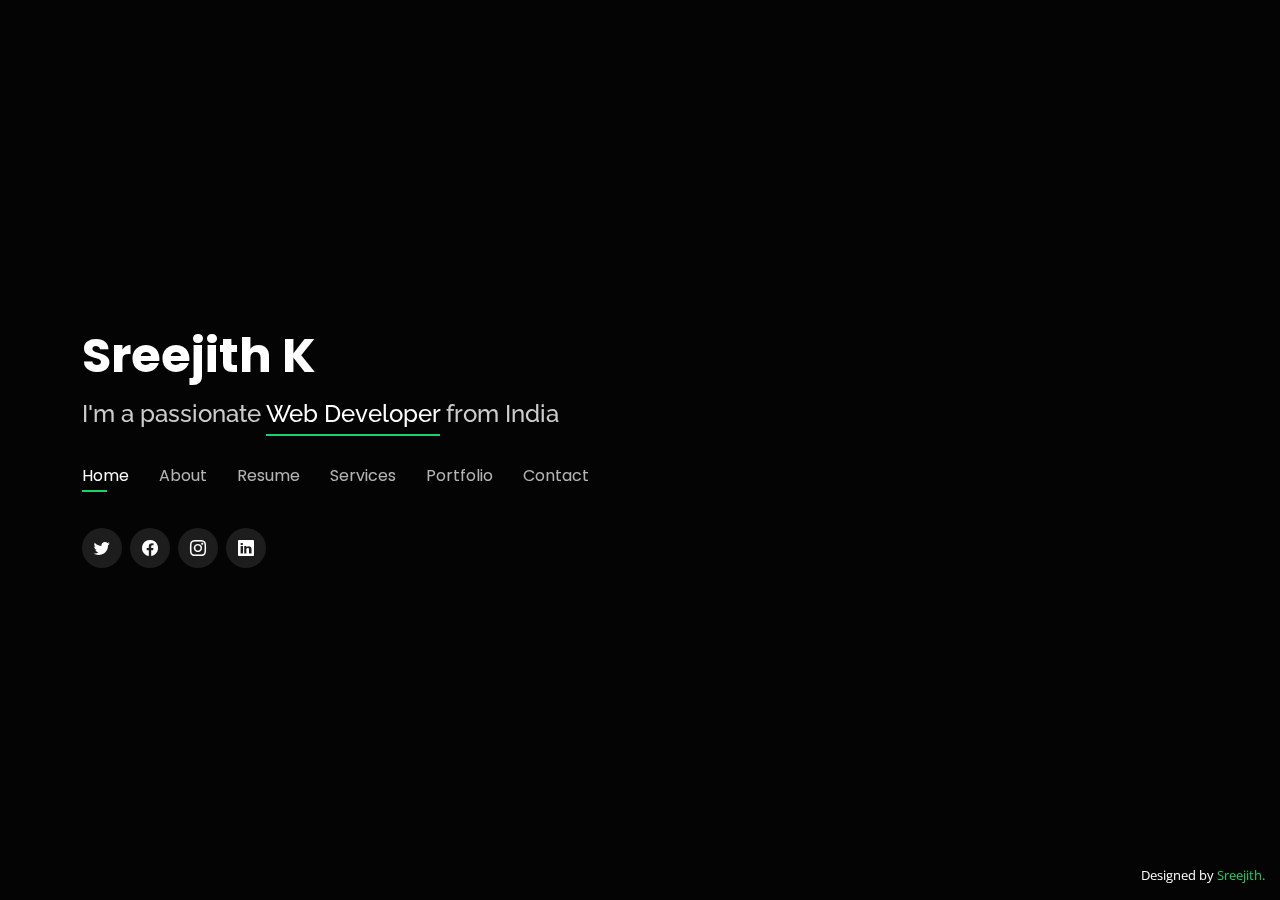
==== index.html @ 9870deb3 "finish" ====
<!DOCTYPE html>
<html lang="en">

<head>
  <meta charset="utf-8">
  <meta content="width=device-width, initial-scale=1.0" name="viewport">

  <title>Personal | Sreejith</title>
  <meta content="" name="description">
  <meta content="" name="keywords">

  <!-- Favicons -->
  <link href="assets/img/favicon.ico" rel="icon">
  <link href="assets/img/apple-touch-icon.png" rel="apple-touch-icon">

  <!-- Google Fonts -->
  <link href="https://fonts.googleapis.com/css?family=Open+Sans:300,300i,400,400i,600,600i,700,700i|Raleway:300,300i,400,400i,500,500i,600,600i,700,700i|Poppins:300,300i,400,400i,500,500i,600,600i,700,700i" rel="stylesheet">

  <!-- Vendor CSS Files -->
  <link href="assets/vendor/bootstrap/css/bootstrap.min.css" rel="stylesheet">
  <link href="assets/vendor/bootstrap-icons/bootstrap-icons.css" rel="stylesheet">
  <link href="assets/vendor/boxicons/css/boxicons.min.css" rel="stylesheet">
  <link href="assets/vendor/glightbox/css/glightbox.min.css" rel="stylesheet">
  <link href="assets/vendor/remixicon/remixicon.css" rel="stylesheet">
  <link href="assets/vendor/swiper/swiper-bundle.min.css" rel="stylesheet">

  <!-- Template Main CSS File -->
  <link href="assets/css/style.css" rel="stylesheet">

  <!-- =======================================================
  * Template Name: Personal - v4.7.0
  * Template URL: https://bootstrapmade.com/personal-free-resume-bootstrap-template/
  * Author: BootstrapMade.com
  * License: https://bootstrapmade.com/license/
  ======================================================== -->
</head>

<body>

  <!-- ======= Header ======= -->
  <header id="header">
    <div class="container">

      <h1><a href="index.html">Sreejith K</a></h1>
      <!-- Uncomment below if you prefer to use an image logo -->
      <!-- <a href="index.html" class="mr-auto"><img src="assets/img/logo.png" alt="" class="img-fluid"></a> -->
      <h2>I'm a passionate <span>Web Developer</span> from India</h2>

      <nav id="navbar" class="navbar">
        <ul>
          <li><a class="nav-link active" href="#header">Home</a></li>
          <li><a class="nav-link" href="#about">About</a></li>
          <li><a class="nav-link" href="#resume">Resume</a></li>
          <li><a class="nav-link" href="#services">Services</a></li>
          <li><a class="nav-link" href="#portfolio">Portfolio</a></li>
          <li><a class="nav-link" href="#contact">Contact</a></li>
        </ul>
        <i class="bi bi-list mobile-nav-toggle"></i>
      </nav><!-- .navbar -->

      <div class="social-links">
        <a href="#" class="twitter"><i class="bi bi-twitter"></i></a>
        <a href="#" class="facebook"><i class="bi bi-facebook"></i></a>
        <a href="https://instagram.com/aswinazi" class="instagram"><i class="bi bi-instagram"></i></a>
        <a href="#" class="linkedin"><i class="bi bi-linkedin"></i></a>
      </div>

    </div>
  </header><!-- End Header -->

  <!-- ======= About Section ======= -->
  <section id="about" class="about">

    <!-- ======= About Me ======= -->
    <div class="about-me container">

      <div class="section-title">
        <h2>About</h2>
        <p>Learn more about me</p>
      </div>

      <div class="row">
        <div class="col-lg-4" data-aos="fade-right">
          <img src="assets/img/me.jpg" class="img-fluid" alt="">
        </div>
        <div class="col-lg-8 pt-4 pt-lg-0 content" data-aos="fade-left">
          <h3>UI/UX &amp; Web developer</h3>
          <p class="fst-italic">
            Basically doing web developer as profession &amp; passion. 
          </p>
          <div class="row">
            <div class="col-lg-6">
              <ul>
                <li><i class="bi bi-chevron-right"></i> <strong>Birthday:</strong> <span>14 Jul 1999</span></li>
                <li><i class="bi bi-chevron-right"></i> <strong>Website:</strong> <span>www.sreejithk21.github.io/website/</span></li>
                <li><i class="bi bi-chevron-right"></i> <strong>Phone:</strong> <span>+91 8113924388</span></li>
                <li><i class="bi bi-chevron-right"></i> <strong>City:</strong> <span>Kerala, India</span></li>
              </ul>
            </div>
            <div class="col-lg-6">
              <ul>
                <li><i class="bi bi-chevron-right"></i> <strong>Age:</strong> <span>22</span></li>
                <li><i class="bi bi-chevron-right"></i> <strong>Degree:</strong> <span>BTECH</span></li>
                <li><i class="bi bi-chevron-right"></i> <strong>PhEmailone:</strong> <span>sreejithk.es@gmail.com</span></li>
                <li><i class="bi bi-chevron-right"></i> <strong>Freelance:</strong> <span>Available</span></li>
              </ul>
            </div>
          </div>
          <p>
            You can contact me,if you have any doubts.
          </p>
        </div>
      </div>

    </div><!-- End About Me -->

    <!-- ======= Counts ======= -->
    <div class="counts container">

      <div class="row">

        <div class="col-lg-3 col-md-6">
          <div class="count-box">
            <i class="bi bi-emoji-smile"></i>
            <span data-purecounter-start="0" data-purecounter-end="12" data-purecounter-duration="1" class="purecounter"></span>
            <p>Happy Clients</p>
          </div>
        </div>

        <div class="col-lg-3 col-md-6 mt-5 mt-md-0">
          <div class="count-box">
            <i class="bi bi-journal-richtext"></i>
            <span data-purecounter-start="0" data-purecounter-end="12" data-purecounter-duration="1" class="purecounter"></span>
            <p>Projects</p>
          </div>
        </div>

        <div class="col-lg-3 col-md-6 mt-5 mt-lg-0">
          <div class="count-box">
            <i class="bi bi-headset"></i>
            <span data-purecounter-start="0" data-purecounter-end="101" data-purecounter-duration="1" class="purecounter"></span>
            <p>Hours Of Support</p>
          </div>
        </div>

        <div class="col-lg-3 col-md-6 mt-5 mt-lg-0">
          <div class="count-box">
            <i class="bi bi-award"></i>
            <span data-purecounter-start="0" data-purecounter-end="5" data-purecounter-duration="1" class="purecounter"></span>
            <p>Awards</p>
          </div>
        </div>

      </div>

    </div><!-- End Counts -->

    <!-- ======= Skills  ======= -->
    <div class="skills container">

      <div class="section-title">
        <h2>Skills</h2>
      </div>

      <div class="row skills-content">

        <div class="col-lg-6">

          <div class="progress">
            <span class="skill">HTML <i class="val">100%</i></span>
            <div class="progress-bar-wrap">
              <div class="progress-bar" role="progressbar" aria-valuenow="100" aria-valuemin="0" aria-valuemax="100"></div>
            </div>
          </div>

          <div class="progress">
            <span class="skill">CSS <i class="val">90%</i></span>
            <div class="progress-bar-wrap">
              <div class="progress-bar" role="progressbar" aria-valuenow="90" aria-valuemin="0" aria-valuemax="100"></div>
            </div>
          </div>

          <div class="progress">
            <span class="skill">JavaScript <i class="val">75%</i></span>
            <div class="progress-bar-wrap">
              <div class="progress-bar" role="progressbar" aria-valuenow="75" aria-valuemin="0" aria-valuemax="100"></div>
            </div>
          </div>

        </div>

        <div class="col-lg-6">

          <div class="progress">
            <span class="skill">PHP <i class="val">80%</i></span>
            <div class="progress-bar-wrap">
              <div class="progress-bar" role="progressbar" aria-valuenow="80" aria-valuemin="0" aria-valuemax="100"></div>
            </div>
          </div>

          <div class="progress">
            <span class="skill">WordPress/CMS <i class="val">90%</i></span>
            <div class="progress-bar-wrap">
              <div class="progress-bar" role="progressbar" aria-valuenow="90" aria-valuemin="0" aria-valuemax="100"></div>
            </div>
          </div>

          <div class="progress">
            <span class="skill">Photoshop <i class="val">55%</i></span>
            <div class="progress-bar-wrap">
              <div class="progress-bar" role="progressbar" aria-valuenow="55" aria-valuemin="0" aria-valuemax="100"></div>
            </div>
          </div>

        </div>

      </div>

    </div><!-- End Skills -->

    <!-- ======= Interests ======= -->
    <div class="interests container">

      <div class="section-title">
        <h2>Interests</h2>
      </div>

      <div class="row">
        <div class="col-lg-3 col-md-4">
          <div class="icon-box">
            <i class="ri-file-list-3-line" style="color: #ffbb2c;"></i>
            <h3>Reading</h3>
          </div>
        </div>
        <div class="col-lg-3 col-md-4 mt-4 mt-md-0">
          <div class="icon-box">
            <i class="ri-bar-chart-box-line" style="color: #5578ff;"></i>
            <h3>Learning</h3>
          </div>
        </div>
        <div class="col-lg-3 col-md-4 mt-4 mt-md-0">
          <div class="icon-box">
            <i class="ri-disc-line" style="color: #e80368;"></i>
            <h3>Drawing</h3>
          </div>
        </div>
        <div class="col-lg-3 col-md-4 mt-4 mt-lg-0">
          <div class="icon-box">
            <i class="ri-base-station-line" style="color: #e361ff;"></i>
            <h3>Creating</h3>
          </div>
        </div>
        <div class="col-lg-3 col-md-4 mt-4">
          <div class="icon-box">
            <i class="ri-database-2-line" style="color: #47aeff;"></i>
            <h3>Earning</h3>
          </div>
        </div>
        <div class="col-lg-3 col-md-4 mt-4">
          <div class="icon-box">
            <i class="ri-gradienter-line" style="color: #ffa76e;"></i>
            <h3>Networking</h3>
          </div>
        </div>
        <div class="col-lg-3 col-md-4 mt-4">
          <div class="icon-box">
            <i class="ri-paint-brush-line" style="color: #11dbcf;"></i>
            <h3>Painting</h3>
          </div>
        </div>
        <div class="col-lg-3 col-md-4 mt-4">
          <div class="icon-box">
            <i class="ri-calendar-todo-line" style="color: #4233ff;"></i>
            <h3>Yoga</h3>
          </div>
        </div>
      </div>

    </div><!-- End Interests -->

    <!-- ======= Testimonials ======= -->
    <div class="testimonials container">

      <div class="section-title">
        <h2>Testimonials</h2>
      </div>

      <div class="testimonials-slider swiper" data-aos="fade-up" data-aos-delay="100">
        <div class="swiper-wrapper">

          <div class="swiper-slide">
            <div class="testimonial-item">
              <p>
                <i class="bx bxs-quote-alt-left quote-icon-left"></i>
                Proin iaculis purus consequat sem cure digni ssim donec porttitora entum suscipit rhoncus. Accusantium quam, ultricies eget id, aliquam eget nibh et. Maecen aliquam, risus at semper.
                <i class="bx bxs-quote-alt-right quote-icon-right"></i>
              </p>
              <img src="assets/img/testimonials/testimonials-1.jpg" class="testimonial-img" alt="">
              <h3>Saul Goodman</h3>
              <h4>Ceo &amp; Founder</h4>
            </div>
          </div><!-- End testimonial item -->

          <div class="swiper-slide">
            <div class="testimonial-item">
              <p>
                <i class="bx bxs-quote-alt-left quote-icon-left"></i>
                Export tempor illum tamen malis malis eram quae irure esse labore quem cillum quid cillum eram malis quorum velit fore eram velit sunt aliqua noster fugiat irure amet legam anim culpa.
                <i class="bx bxs-quote-alt-right quote-icon-right"></i>
              </p>
              <img src="assets/img/testimonials/testimonials-2.jpg" class="testimonial-img" alt="">
              <h3>Sara Wilsson</h3>
              <h4>Designer</h4>
            </div>
          </div><!-- End testimonial item -->

          <div class="swiper-slide">
            <div class="testimonial-item">
              <p>
                <i class="bx bxs-quote-alt-left quote-icon-left"></i>
                Enim nisi quem export duis labore cillum quae magna enim sint quorum nulla quem veniam duis minim tempor labore quem eram duis noster aute amet eram fore quis sint minim.
                <i class="bx bxs-quote-alt-right quote-icon-right"></i>
              </p>
              <img src="assets/img/testimonials/testimonials-3.jpg" class="testimonial-img" alt="">
              <h3>Jena Karlis</h3>
              <h4>Store Owner</h4>
            </div>
          </div><!-- End testimonial item -->

          <div class="swiper-slide">
            <div class="testimonial-item">
              <p>
                <i class="bx bxs-quote-alt-left quote-icon-left"></i>
                Fugiat enim eram quae cillum dolore dolor amet nulla culpa multos export minim fugiat minim velit minim dolor enim duis veniam ipsum anim magna sunt elit fore quem dolore labore illum veniam.
                <i class="bx bxs-quote-alt-right quote-icon-right"></i>
              </p>
              <img src="assets/img/testimonials/testimonials-4.jpg" class="testimonial-img" alt="">
              <h3>Matt Brandon</h3>
              <h4>Freelancer</h4>
            </div>
          </div><!-- End testimonial item -->

          <div class="swiper-slide">
            <div class="testimonial-item">
              <p>
                <i class="bx bxs-quote-alt-left quote-icon-left"></i>
                Quis quorum aliqua sint quem legam fore sunt eram irure aliqua veniam tempor noster veniam enim culpa labore duis sunt culpa nulla illum cillum fugiat legam esse veniam culpa fore nisi cillum quid.
                <i class="bx bxs-quote-alt-right quote-icon-right"></i>
              </p>
              <img src="assets/img/testimonials/testimonials-5.jpg" class="testimonial-img" alt="">
              <h3>John Larson</h3>
              <h4>Entrepreneur</h4>
            </div>
          </div><!-- End testimonial item -->

        </div>
        <div class="swiper-pagination"></div>
      </div>

      <div class="owl-carousel testimonials-carousel">

      </div>

    </div><!-- End Testimonials  -->

  </section><!-- End About Section -->

  <!-- ======= Resume Section ======= -->
  <section id="resume" class="resume">
    <div class="container">

      <div class="section-title">
        <h2>Resume</h2>
        <p>Check My Resume</p>
      </div>

      <div class="row">
        <div class="col-lg-6">
          <h3 class="resume-title">Sumary</h3>
          <div class="resume-item pb-0">
            <h4>Aswinc</h4>
            <p><em>Innovative and deadline-driven Web developer with 1+ years of experience designing and developing user-centered websites material from initial concept to final, polished deliverable.</em></p>
            <p>
            <ul>
              <li>Parappangadi,676303</li>
              <li>+91 8113924388</li>
              <li>sreejithk.es@gmail.com</li>
            </ul>
            </p>
          </div>

          <h3 class="resume-title">Education</h3>
          <div class="resume-item">
            <h4>COMPUTER SCIENCE ENGINEERING</h4>
            <h5>2019 - Present</h5>
            <p><em>Mes College of Engineering Kuttippuram</em></p>
            <p>Currently studying.....</p>
          </div>
          <div class="resume-item">
            <h4>DIPLOMA IN COMPUTER SCIENCE</h4>
            <h5>2017 - 2020</h5>
            <p><em>SEETHI SAHIB MEMORIAL POLYTECHNIC COLLEGE,TIRUR</em></p>
            <p>Completed.</p>
          </div>
          <div class="resume-item">
            <h4>SSLC</h4>
            <h5>2014 - 2015</h5>
            <p><em>SSNMHSS HIGHSCHOOL,PARAPPANANGADI</em></p>
            <p>Completed.</p>
          </div>
        </div>
        <div class="col-lg-6">
          <h3 class="resume-title">Professional Experience</h3>
          <div class="resume-item">
            <h4>Web Developer</h4>
            <h5>2022 - Present</h5>
            <p><em>Tirur,676303</em></p>
            <p>
            <ul>
              <li>Lead in the design, development, and implementation of the website, layout, and production communication materials</li>
              <li>Delegate tasks to the 7 members of the design team and provide counsel on all aspects of the project. </li>
              <li>Supervise the assessment of all graphic materials in order to ensure quality and accuracy of the design</li>
              <li>Oversee the efficient use of production project budgets ranging from 15,000 - 25,000</li>
            </ul>
            </p>
          </div>
          <div class="resume-item">
            <h4>Graphic design</h4>
            <h5>2016 - 2019</h5>
            <p><em>Freelancer</em></p>
            <p>
            <ul>
              <li>Developed numerous marketing programs (logos, brochures,infographics, presentations, and advertisements).</li>
              <li>Managed up to 5 projects or tasks at a given time while under pressure</li>
              <li>Recommended and consulted with clients on the most appropriate graphic design</li>
              <li>Created 4+ design presentations and proposals a month for clients and account managers</li>
            </ul>
            </p>
          </div>
        </div>
      </div>

    </div>
  </section><!-- End Resume Section -->

  <!-- ======= Services Section ======= -->
  <section id="services" class="services">
    <div class="container">

      <div class="section-title">
        <h2>Services</h2>
        <p>My Services</p>
      </div>

      <div class="row">
        <div class="col-lg-4 col-md-6 d-flex align-items-stretch">
          <div class="icon-box">
            <div class="icon"><i class="bx bx-world"></i></div>
            <h4><a href="">Web development</a></h4>
            <p>Doing web development as profession</p>
          </div>
        </div>

        <div class="col-lg-4 col-md-6 d-flex align-items-stretch mt-4 mt-md-0">
          <div class="icon-box">
            <div class="icon"><i class="bx bx-file"></i></div>
            <h4><a href="">Maintaining Websites</a></h4>
            <p>Maintain Your websites.</p>
          </div>
        </div>

        <div class="col-lg-4 col-md-6 d-flex align-items-stretch mt-4">
          <div class="icon-box">
            <div class="icon"><i class="bx bx-slideshow"></i></div>
            <h4><a href="">Video Creator</a></h4>
            <p>Video making according to script.</p>
          </div>
        </div>

      </div>

    </div>
  </section><!-- End Services Section -->

  <!-- ======= Portfolio Section ======= -->
  <section id="portfolio" class="portfolio">
    <div class="container">

      <div class="section-title">
        <h2>Portfolio</h2>
        <p>My Works</p>
      </div>

      <div class="row">
        <div class="col-lg-12 d-flex justify-content-center">
          <ul id="portfolio-flters">
            <li data-filter="*" class="filter-active">All</li>
            <li data-filter=".filter-app">App</li>
            <li data-filter=".filter-web">Web</li>
          </ul>
        </div>
      </div>

      <div class="row portfolio-container">

        <div class="col-lg-4 col-md-6 portfolio-item filter-app">
          <div class="portfolio-wrap">
            <img src="assets/img/portfolio/mysite 2.png" class="img-fluid" alt="">
            <div class="portfolio-info">
              <h4>App 1</h4>
              <p>App</p>
              <div class="portfolio-links">
                <a href="assets/img/portfolio/mysite 2.png" data-gallery="portfolioGallery" class="portfolio-lightbox" title="App 1"><i class="bx bx-plus"></i></a>
                <a href="portfolio-details.html" data-gallery="portfolioDetailsGallery" data-glightbox="type: external" class="portfolio-details-lightbox" title="Portfolio Details"><i class="bx bx-link"></i></a>
              </div>
            </div>
          </div>
        </div>

        <div class="col-lg-4 col-md-6 portfolio-item filter-web">
          <div class="portfolio-wrap">
            <img src="assets/img/portfolio/mysite 1.png" class="img-fluid" alt="">
            <div class="portfolio-info">
              <h4>Web 3</h4>
              <p>Web</p>
              <div class="portfolio-links">
                <a href="assets/img/portfolio/mysite 1.png" data-gallery="portfolioGallery" class="portfolio-lightbox" title="Web 3"><i class="bx bx-plus"></i></a>
                <a href="portfolio-details.html" data-gallery="portfolioDetailsGallery" data-glightbox="type: external" class="portfolio-details-lightbox" title="Portfolio Details"><i class="bx bx-link"></i></a>
              </div>
            </div>
          </div>
        </div>

     <!--   <div class="col-lg-4 col-md-6 portfolio-item filter-card">
          <div class="portfolio-wrap">
            <img src="assets/img/portfolio/portfolio-4.jpg" class="img-fluid" alt="">
            <div class="portfolio-info">
              <h4>Card 2</h4>
              <p>Card</p>
              <div class="portfolio-links">
                <a href="assets/img/portfolio/portfolio-4.jpg" data-gallery="portfolioGallery" class="portfolio-lightbox" title="Card 2"><i class="bx bx-plus"></i></a>
                <a href="portfolio-details.html" data-gallery="portfolioDetailsGallery" data-glightbox="type: external" class="portfolio-details-lightbox" title="Portfolio Details"><i class="bx bx-link"></i></a>
              </div>
            </div>
          </div>
        </div>
      </div> -->

    </div>
  </section><!-- End Portfolio Section -->

  <!-- ======= Contact Section ======= -->
  <section id="contact" class="contact">
    <div class="container">

      <div class="section-title">
        <h2>Contact</h2>
        <p>Contact Me</p>
      </div>

      <div class="row mt-2">

        <div class="col-md-6 d-flex align-items-stretch">
          <div class="info-box">
            <i class="bx bx-map"></i>
            <h3>My Address</h3>
            <p>Parappanangadi, 676303</p>
          </div>
        </div>

        <div class="col-md-6 mt-4 mt-md-0 d-flex align-items-stretch">
          <div class="info-box">
            <i class="bx bx-share-alt"></i>
            <h3>Social Profiles</h3>
            <div class="social-links">
              <a href="#" class="twitter"><i class="bi bi-twitter"></i></a>
              <a href="#" class="facebook"><i class="bi bi-facebook"></i></a>
              <a href="#" class="instagram"><i class="bi bi-instagram"></i></a>
              <a href="#" class="google-plus"><i class="bi bi-skype"></i></a>
              <a href="#" class="linkedin"><i class="bi bi-linkedin"></i></a>
            </div>
          </div>
        </div>

        <div class="col-md-6 mt-4 d-flex align-items-stretch">
          <div class="info-box">
            <i class="bx bx-envelope"></i>
            <h3>Email Me</h3>
            <p>sreejithk.es@gmail.com</p>
          </div>
        </div>
        <div class="col-md-6 mt-4 d-flex align-items-stretch">
          <div class="info-box">
            <i class="bx bx-phone-call"></i>
            <h3>Call Me</h3>
            <p>+91 8113924388</p>
          </div>
        </div>
      </div>

      <form action="forms/contact.php" method="post" role="form" class="php-email-form mt-4">
        <div class="row">
          <div class="col-md-6 form-group">
            <input type="text" name="name" class="form-control" id="name" placeholder="Your Name" required>
          </div>
          <div class="col-md-6 form-group mt-3 mt-md-0">
            <input type="email" class="form-control" name="email" id="email" placeholder="Your Email" required>
          </div>
        </div>
        <div class="form-group mt-3">
          <input type="text" class="form-control" name="subject" id="subject" placeholder="Subject" required>
        </div>
        <div class="form-group mt-3">
          <textarea class="form-control" name="message" rows="5" placeholder="Message" required></textarea>
        </div>
        <div class="my-3">
          <div class="loading">Loading</div>
          <div class="error-message"></div>
          <div class="sent-message">Your message has been sent. Thank you!</div>
        </div>
        <div class="text-center"><button type="submit">Send Message</button></div>
      </form>

    </div>
  </section><!-- End Contact Section -->

  <div class="credits">
    Designed by <a href="#">Sreejith.</a>
  </div>

  <!-- Vendor JS Files -->
  <script src="assets/vendor/purecounter/purecounter.js"></script>
  <script src="assets/vendor/bootstrap/js/bootstrap.bundle.min.js"></script>
  <script src="assets/vendor/glightbox/js/glightbox.min.js"></script>
  <script src="assets/vendor/isotope-layout/isotope.pkgd.min.js"></script>
  <script src="assets/vendor/swiper/swiper-bundle.min.js"></script>
  <script src="assets/vendor/waypoints/noframework.waypoints.js"></script>
  <script src="assets/vendor/php-email-form/validate.js"></script>

  <!-- Template Main JS File -->
  <script src="assets/js/main.js"></script>

</body>

</html>
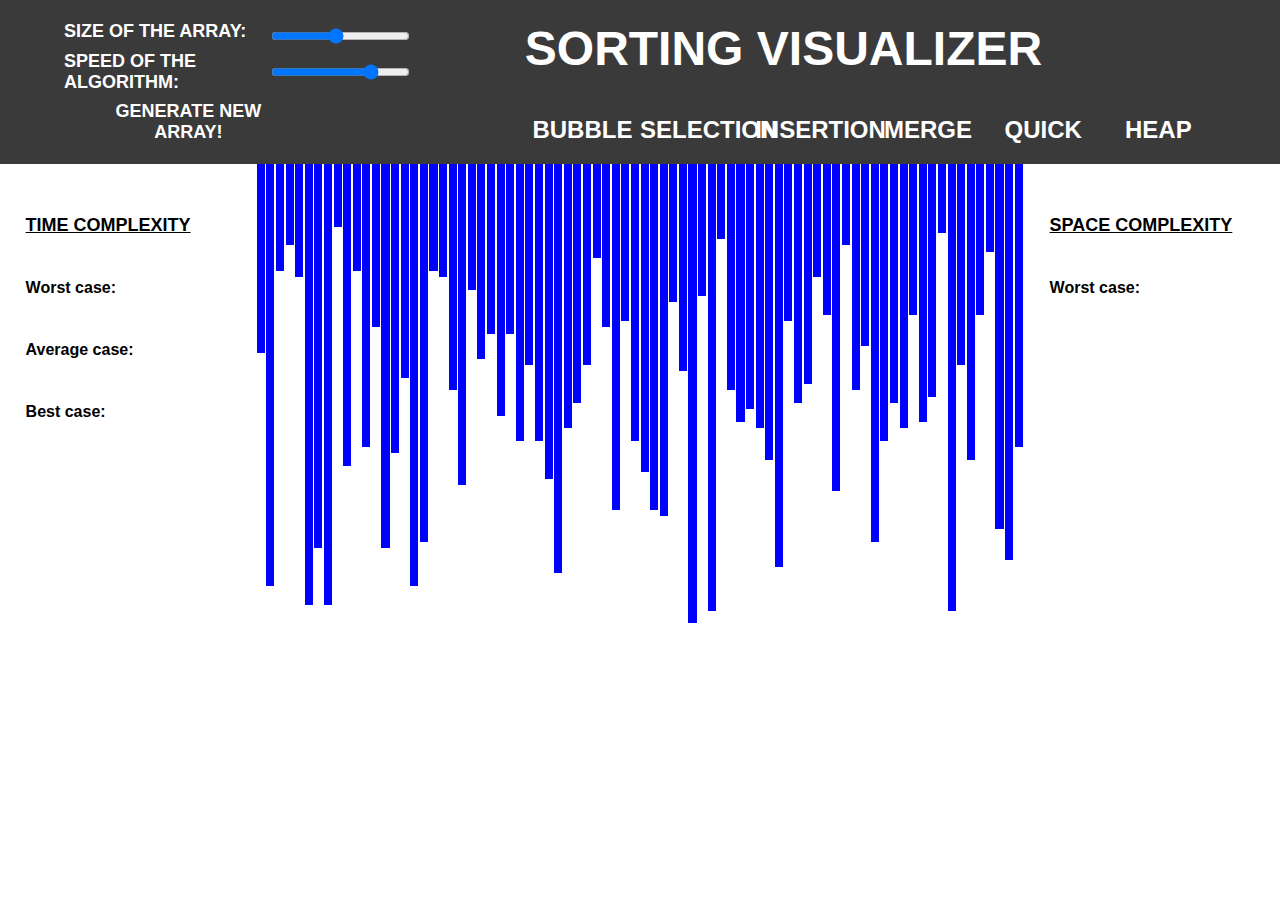
==== commit 8d4b209e: "Add files via upload" ====
--- a/index.html
+++ b/index.html
@@ -1,645 +1,105 @@
-<!DOCTYPE html>
-<html lang="en">
-
-<head>
-  <meta charset="utf-8">
-  <meta content="width=device-width, initial-scale=1.0" name="viewport">
-
-  <title>Personal | Sreejith</title>
-  <meta content="" name="description">
-  <meta content="" name="keywords">
-
-  <!-- Favicons -->
-  <link href="assets/img/favicon.ico" rel="icon">
-  <link href="assets/img/apple-touch-icon.png" rel="apple-touch-icon">
-
-  <!-- Google Fonts -->
-  <link href="https://fonts.googleapis.com/css?family=Open+Sans:300,300i,400,400i,600,600i,700,700i|Raleway:300,300i,400,400i,500,500i,600,600i,700,700i|Poppins:300,300i,400,400i,500,500i,600,600i,700,700i" rel="stylesheet">
-
-  <!-- Vendor CSS Files -->
-  <link href="assets/vendor/bootstrap/css/bootstrap.min.css" rel="stylesheet">
-  <link href="assets/vendor/bootstrap-icons/bootstrap-icons.css" rel="stylesheet">
-  <link href="assets/vendor/boxicons/css/boxicons.min.css" rel="stylesheet">
-  <link href="assets/vendor/glightbox/css/glightbox.min.css" rel="stylesheet">
-  <link href="assets/vendor/remixicon/remixicon.css" rel="stylesheet">
-  <link href="assets/vendor/swiper/swiper-bundle.min.css" rel="stylesheet">
-
-  <!-- Template Main CSS File -->
-  <link href="assets/css/style.css" rel="stylesheet">
-
-  <!-- =======================================================
-  * Template Name: Personal - v4.7.0
-  * Template URL: https://bootstrapmade.com/personal-free-resume-bootstrap-template/
-  * Author: BootstrapMade.com
-  * License: https://bootstrapmade.com/license/
-  ======================================================== -->
-</head>
-
-<body>
-
-  <!-- ======= Header ======= -->
-  <header id="header">
-    <div class="container">
-
-      <h1><a href="index.html">Sreejith K</a></h1>
-      <!-- Uncomment below if you prefer to use an image logo -->
-      <!-- <a href="index.html" class="mr-auto"><img src="assets/img/logo.png" alt="" class="img-fluid"></a> -->
-      <h2>I'm a passionate <span>Web Developer</span> from India</h2>
-
-      <nav id="navbar" class="navbar">
-        <ul>
-          <li><a class="nav-link active" href="#header">Home</a></li>
-          <li><a class="nav-link" href="#about">About</a></li>
-          <li><a class="nav-link" href="#resume">Resume</a></li>
-          <li><a class="nav-link" href="#services">Services</a></li>
-          <li><a class="nav-link" href="#portfolio">Portfolio</a></li>
-          <li><a class="nav-link" href="#contact">Contact</a></li>
-        </ul>
-        <i class="bi bi-list mobile-nav-toggle"></i>
-      </nav><!-- .navbar -->
-
-      <div class="social-links">
-        <a href="#" class="twitter"><i class="bi bi-twitter"></i></a>
-        <a href="#" class="facebook"><i class="bi bi-facebook"></i></a>
-        <a href="https://instagram.com/aswinazi" class="instagram"><i class="bi bi-instagram"></i></a>
-        <a href="#" class="linkedin"><i class="bi bi-linkedin"></i></a>
-      </div>
-
-    </div>
-  </header><!-- End Header -->
-
-  <!-- ======= About Section ======= -->
-  <section id="about" class="about">
-
-    <!-- ======= About Me ======= -->
-    <div class="about-me container">
-
-      <div class="section-title">
-        <h2>About</h2>
-        <p>Learn more about me</p>
-      </div>
-
-      <div class="row">
-        <div class="col-lg-4" data-aos="fade-right">
-          <img src="assets/img/me.jpg" class="img-fluid" alt="">
-        </div>
-        <div class="col-lg-8 pt-4 pt-lg-0 content" data-aos="fade-left">
-          <h3>UI/UX &amp; Web developer</h3>
-          <p class="fst-italic">
-            Basically doing web developer as profession &amp; passion. 
-          </p>
-          <div class="row">
-            <div class="col-lg-6">
-              <ul>
-                <li><i class="bi bi-chevron-right"></i> <strong>Birthday:</strong> <span>14 Jul 1999</span></li>
-                <li><i class="bi bi-chevron-right"></i> <strong>Website:</strong> <span>www.sreejithk21.github.io/website/</span></li>
-                <li><i class="bi bi-chevron-right"></i> <strong>Phone:</strong> <span>+91 8113924388</span></li>
-                <li><i class="bi bi-chevron-right"></i> <strong>City:</strong> <span>Kerala, India</span></li>
-              </ul>
-            </div>
-            <div class="col-lg-6">
-              <ul>
-                <li><i class="bi bi-chevron-right"></i> <strong>Age:</strong> <span>22</span></li>
-                <li><i class="bi bi-chevron-right"></i> <strong>Degree:</strong> <span>BTECH</span></li>
-                <li><i class="bi bi-chevron-right"></i> <strong>PhEmailone:</strong> <span>sreejithk.es@gmail.com</span></li>
-                <li><i class="bi bi-chevron-right"></i> <strong>Freelance:</strong> <span>Available</span></li>
-              </ul>
-            </div>
-          </div>
-          <p>
-            You can contact me,if you have any doubts.
-          </p>
-        </div>
-      </div>
-
-    </div><!-- End About Me -->
-
-    <!-- ======= Counts ======= -->
-    <div class="counts container">
-
-      <div class="row">
-
-        <div class="col-lg-3 col-md-6">
-          <div class="count-box">
-            <i class="bi bi-emoji-smile"></i>
-            <span data-purecounter-start="0" data-purecounter-end="12" data-purecounter-duration="1" class="purecounter"></span>
-            <p>Happy Clients</p>
-          </div>
-        </div>
-
-        <div class="col-lg-3 col-md-6 mt-5 mt-md-0">
-          <div class="count-box">
-            <i class="bi bi-journal-richtext"></i>
-            <span data-purecounter-start="0" data-purecounter-end="12" data-purecounter-duration="1" class="purecounter"></span>
-            <p>Projects</p>
-          </div>
-        </div>
-
-        <div class="col-lg-3 col-md-6 mt-5 mt-lg-0">
-          <div class="count-box">
-            <i class="bi bi-headset"></i>
-            <span data-purecounter-start="0" data-purecounter-end="101" data-purecounter-duration="1" class="purecounter"></span>
-            <p>Hours Of Support</p>
-          </div>
-        </div>
-
-        <div class="col-lg-3 col-md-6 mt-5 mt-lg-0">
-          <div class="count-box">
-            <i class="bi bi-award"></i>
-            <span data-purecounter-start="0" data-purecounter-end="5" data-purecounter-duration="1" class="purecounter"></span>
-            <p>Awards</p>
-          </div>
-        </div>
-
-      </div>
-
-    </div><!-- End Counts -->
-
-    <!-- ======= Skills  ======= -->
-    <div class="skills container">
-
-      <div class="section-title">
-        <h2>Skills</h2>
-      </div>
-
-      <div class="row skills-content">
-
-        <div class="col-lg-6">
-
-          <div class="progress">
-            <span class="skill">HTML <i class="val">100%</i></span>
-            <div class="progress-bar-wrap">
-              <div class="progress-bar" role="progressbar" aria-valuenow="100" aria-valuemin="0" aria-valuemax="100"></div>
-            </div>
-          </div>
-
-          <div class="progress">
-            <span class="skill">CSS <i class="val">90%</i></span>
-            <div class="progress-bar-wrap">
-              <div class="progress-bar" role="progressbar" aria-valuenow="90" aria-valuemin="0" aria-valuemax="100"></div>
-            </div>
-          </div>
-
-          <div class="progress">
-            <span class="skill">JavaScript <i class="val">75%</i></span>
-            <div class="progress-bar-wrap">
-              <div class="progress-bar" role="progressbar" aria-valuenow="75" aria-valuemin="0" aria-valuemax="100"></div>
-            </div>
-          </div>
-
-        </div>
-
-        <div class="col-lg-6">
-
-          <div class="progress">
-            <span class="skill">PHP <i class="val">80%</i></span>
-            <div class="progress-bar-wrap">
-              <div class="progress-bar" role="progressbar" aria-valuenow="80" aria-valuemin="0" aria-valuemax="100"></div>
-            </div>
-          </div>
-
-          <div class="progress">
-            <span class="skill">WordPress/CMS <i class="val">90%</i></span>
-            <div class="progress-bar-wrap">
-              <div class="progress-bar" role="progressbar" aria-valuenow="90" aria-valuemin="0" aria-valuemax="100"></div>
-            </div>
-          </div>
-
-          <div class="progress">
-            <span class="skill">Photoshop <i class="val">55%</i></span>
-            <div class="progress-bar-wrap">
-              <div class="progress-bar" role="progressbar" aria-valuenow="55" aria-valuemin="0" aria-valuemax="100"></div>
-            </div>
-          </div>
-
-        </div>
-
-      </div>
-
-    </div><!-- End Skills -->
-
-    <!-- ======= Interests ======= -->
-    <div class="interests container">
-
-      <div class="section-title">
-        <h2>Interests</h2>
-      </div>
-
-      <div class="row">
-        <div class="col-lg-3 col-md-4">
-          <div class="icon-box">
-            <i class="ri-file-list-3-line" style="color: #ffbb2c;"></i>
-            <h3>Reading</h3>
-          </div>
-        </div>
-        <div class="col-lg-3 col-md-4 mt-4 mt-md-0">
-          <div class="icon-box">
-            <i class="ri-bar-chart-box-line" style="color: #5578ff;"></i>
-            <h3>Learning</h3>
-          </div>
-        </div>
-        <div class="col-lg-3 col-md-4 mt-4 mt-md-0">
-          <div class="icon-box">
-            <i class="ri-disc-line" style="color: #e80368;"></i>
-            <h3>Drawing</h3>
-          </div>
-        </div>
-        <div class="col-lg-3 col-md-4 mt-4 mt-lg-0">
-          <div class="icon-box">
-            <i class="ri-base-station-line" style="color: #e361ff;"></i>
-            <h3>Creating</h3>
-          </div>
-        </div>
-        <div class="col-lg-3 col-md-4 mt-4">
-          <div class="icon-box">
-            <i class="ri-database-2-line" style="color: #47aeff;"></i>
-            <h3>Earning</h3>
-          </div>
-        </div>
-        <div class="col-lg-3 col-md-4 mt-4">
-          <div class="icon-box">
-            <i class="ri-gradienter-line" style="color: #ffa76e;"></i>
-            <h3>Networking</h3>
-          </div>
-        </div>
-        <div class="col-lg-3 col-md-4 mt-4">
-          <div class="icon-box">
-            <i class="ri-paint-brush-line" style="color: #11dbcf;"></i>
-            <h3>Painting</h3>
-          </div>
-        </div>
-        <div class="col-lg-3 col-md-4 mt-4">
-          <div class="icon-box">
-            <i class="ri-calendar-todo-line" style="color: #4233ff;"></i>
-            <h3>Yoga</h3>
-          </div>
-        </div>
-      </div>
-
-    </div><!-- End Interests -->
-
-    <!-- ======= Testimonials ======= -->
-    <div class="testimonials container">
-
-      <div class="section-title">
-        <h2>Testimonials</h2>
-      </div>
-
-      <div class="testimonials-slider swiper" data-aos="fade-up" data-aos-delay="100">
-        <div class="swiper-wrapper">
-
-          <div class="swiper-slide">
-            <div class="testimonial-item">
-              <p>
-                <i class="bx bxs-quote-alt-left quote-icon-left"></i>
-                Proin iaculis purus consequat sem cure digni ssim donec porttitora entum suscipit rhoncus. Accusantium quam, ultricies eget id, aliquam eget nibh et. Maecen aliquam, risus at semper.
-                <i class="bx bxs-quote-alt-right quote-icon-right"></i>
-              </p>
-              <img src="assets/img/testimonials/testimonials-1.jpg" class="testimonial-img" alt="">
-              <h3>Saul Goodman</h3>
-              <h4>Ceo &amp; Founder</h4>
-            </div>
-          </div><!-- End testimonial item -->
-
-          <div class="swiper-slide">
-            <div class="testimonial-item">
-              <p>
-                <i class="bx bxs-quote-alt-left quote-icon-left"></i>
-                Export tempor illum tamen malis malis eram quae irure esse labore quem cillum quid cillum eram malis quorum velit fore eram velit sunt aliqua noster fugiat irure amet legam anim culpa.
-                <i class="bx bxs-quote-alt-right quote-icon-right"></i>
-              </p>
-              <img src="assets/img/testimonials/testimonials-2.jpg" class="testimonial-img" alt="">
-              <h3>Sara Wilsson</h3>
-              <h4>Designer</h4>
-            </div>
-          </div><!-- End testimonial item -->
-
-          <div class="swiper-slide">
-            <div class="testimonial-item">
-              <p>
-                <i class="bx bxs-quote-alt-left quote-icon-left"></i>
-                Enim nisi quem export duis labore cillum quae magna enim sint quorum nulla quem veniam duis minim tempor labore quem eram duis noster aute amet eram fore quis sint minim.
-                <i class="bx bxs-quote-alt-right quote-icon-right"></i>
-              </p>
-              <img src="assets/img/testimonials/testimonials-3.jpg" class="testimonial-img" alt="">
-              <h3>Jena Karlis</h3>
-              <h4>Store Owner</h4>
-            </div>
-          </div><!-- End testimonial item -->
-
-          <div class="swiper-slide">
-            <div class="testimonial-item">
-              <p>
-                <i class="bx bxs-quote-alt-left quote-icon-left"></i>
-                Fugiat enim eram quae cillum dolore dolor amet nulla culpa multos export minim fugiat minim velit minim dolor enim duis veniam ipsum anim magna sunt elit fore quem dolore labore illum veniam.
-                <i class="bx bxs-quote-alt-right quote-icon-right"></i>
-              </p>
-              <img src="assets/img/testimonials/testimonials-4.jpg" class="testimonial-img" alt="">
-              <h3>Matt Brandon</h3>
-              <h4>Freelancer</h4>
-            </div>
-          </div><!-- End testimonial item -->
-
-          <div class="swiper-slide">
-            <div class="testimonial-item">
-              <p>
-                <i class="bx bxs-quote-alt-left quote-icon-left"></i>
-                Quis quorum aliqua sint quem legam fore sunt eram irure aliqua veniam tempor noster veniam enim culpa labore duis sunt culpa nulla illum cillum fugiat legam esse veniam culpa fore nisi cillum quid.
-                <i class="bx bxs-quote-alt-right quote-icon-right"></i>
-              </p>
-              <img src="assets/img/testimonials/testimonials-5.jpg" class="testimonial-img" alt="">
-              <h3>John Larson</h3>
-              <h4>Entrepreneur</h4>
-            </div>
-          </div><!-- End testimonial item -->
-
-        </div>
-        <div class="swiper-pagination"></div>
-      </div>
-
-      <div class="owl-carousel testimonials-carousel">
-
-      </div>
-
-    </div><!-- End Testimonials  -->
-
-  </section><!-- End About Section -->
-
-  <!-- ======= Resume Section ======= -->
-  <section id="resume" class="resume">
-    <div class="container">
-
-      <div class="section-title">
-        <h2>Resume</h2>
-        <p>Check My Resume</p>
-      </div>
-
-      <div class="row">
-        <div class="col-lg-6">
-          <h3 class="resume-title">Sumary</h3>
-          <div class="resume-item pb-0">
-            <h4>Aswinc</h4>
-            <p><em>Innovative and deadline-driven Web developer with 1+ years of experience designing and developing user-centered websites material from initial concept to final, polished deliverable.</em></p>
-            <p>
-            <ul>
-              <li>Parappangadi,676303</li>
-              <li>+91 8113924388</li>
-              <li>sreejithk.es@gmail.com</li>
-            </ul>
-            </p>
-          </div>
-
-          <h3 class="resume-title">Education</h3>
-          <div class="resume-item">
-            <h4>COMPUTER SCIENCE ENGINEERING</h4>
-            <h5>2019 - Present</h5>
-            <p><em>Mes College of Engineering Kuttippuram</em></p>
-            <p>Currently studying.....</p>
-          </div>
-          <div class="resume-item">
-            <h4>DIPLOMA IN COMPUTER SCIENCE</h4>
-            <h5>2017 - 2020</h5>
-            <p><em>SEETHI SAHIB MEMORIAL POLYTECHNIC COLLEGE,TIRUR</em></p>
-            <p>Completed.</p>
-          </div>
-          <div class="resume-item">
-            <h4>SSLC</h4>
-            <h5>2014 - 2015</h5>
-            <p><em>SSNMHSS HIGHSCHOOL,PARAPPANANGADI</em></p>
-            <p>Completed.</p>
-          </div>
-        </div>
-        <div class="col-lg-6">
-          <h3 class="resume-title">Professional Experience</h3>
-          <div class="resume-item">
-            <h4>Web Developer</h4>
-            <h5>2022 - Present</h5>
-            <p><em>Tirur,676303</em></p>
-            <p>
-            <ul>
-              <li>Lead in the design, development, and implementation of the website, layout, and production communication materials</li>
-              <li>Delegate tasks to the 7 members of the design team and provide counsel on all aspects of the project. </li>
-              <li>Supervise the assessment of all graphic materials in order to ensure quality and accuracy of the design</li>
-              <li>Oversee the efficient use of production project budgets ranging from 15,000 - 25,000</li>
-            </ul>
-            </p>
-          </div>
-          <div class="resume-item">
-            <h4>Graphic design</h4>
-            <h5>2016 - 2019</h5>
-            <p><em>Freelancer</em></p>
-            <p>
-            <ul>
-              <li>Developed numerous marketing programs (logos, brochures,infographics, presentations, and advertisements).</li>
-              <li>Managed up to 5 projects or tasks at a given time while under pressure</li>
-              <li>Recommended and consulted with clients on the most appropriate graphic design</li>
-              <li>Created 4+ design presentations and proposals a month for clients and account managers</li>
-            </ul>
-            </p>
-          </div>
-        </div>
-      </div>
-
-    </div>
-  </section><!-- End Resume Section -->
-
-  <!-- ======= Services Section ======= -->
-  <section id="services" class="services">
-    <div class="container">
-
-      <div class="section-title">
-        <h2>Services</h2>
-        <p>My Services</p>
-      </div>
-
-      <div class="row">
-        <div class="col-lg-4 col-md-6 d-flex align-items-stretch">
-          <div class="icon-box">
-            <div class="icon"><i class="bx bx-world"></i></div>
-            <h4><a href="">Web development</a></h4>
-            <p>Doing web development as profession</p>
-          </div>
-        </div>
-
-        <div class="col-lg-4 col-md-6 d-flex align-items-stretch mt-4 mt-md-0">
-          <div class="icon-box">
-            <div class="icon"><i class="bx bx-file"></i></div>
-            <h4><a href="">Maintaining Websites</a></h4>
-            <p>Maintain Your websites.</p>
-          </div>
-        </div>
-
-        <div class="col-lg-4 col-md-6 d-flex align-items-stretch mt-4">
-          <div class="icon-box">
-            <div class="icon"><i class="bx bx-slideshow"></i></div>
-            <h4><a href="">Video Creator</a></h4>
-            <p>Video making according to script.</p>
-          </div>
-        </div>
-
-      </div>
-
-    </div>
-  </section><!-- End Services Section -->
-
-  <!-- ======= Portfolio Section ======= -->
-  <section id="portfolio" class="portfolio">
-    <div class="container">
-
-      <div class="section-title">
-        <h2>Portfolio</h2>
-        <p>My Works</p>
-      </div>
-
-      <div class="row">
-        <div class="col-lg-12 d-flex justify-content-center">
-          <ul id="portfolio-flters">
-            <li data-filter="*" class="filter-active">All</li>
-            <li data-filter=".filter-app">App</li>
-            <li data-filter=".filter-web">Web</li>
-          </ul>
-        </div>
-      </div>
-
-      <div class="row portfolio-container">
-
-        <div class="col-lg-4 col-md-6 portfolio-item filter-app">
-          <div class="portfolio-wrap">
-            <img src="assets/img/portfolio/mysite 2.png" class="img-fluid" alt="">
-            <div class="portfolio-info">
-              <h4>App 1</h4>
-              <p>App</p>
-              <div class="portfolio-links">
-                <a href="assets/img/portfolio/mysite 2.png" data-gallery="portfolioGallery" class="portfolio-lightbox" title="App 1"><i class="bx bx-plus"></i></a>
-                <a href="portfolio-details.html" data-gallery="portfolioDetailsGallery" data-glightbox="type: external" class="portfolio-details-lightbox" title="Portfolio Details"><i class="bx bx-link"></i></a>
-              </div>
-            </div>
-          </div>
-        </div>
-
-        <div class="col-lg-4 col-md-6 portfolio-item filter-web">
-          <div class="portfolio-wrap">
-            <img src="assets/img/portfolio/mysite 1.png" class="img-fluid" alt="">
-            <div class="portfolio-info">
-              <h4>Web 3</h4>
-              <p>Web</p>
-              <div class="portfolio-links">
-                <a href="assets/img/portfolio/mysite 1.png" data-gallery="portfolioGallery" class="portfolio-lightbox" title="Web 3"><i class="bx bx-plus"></i></a>
-                <a href="portfolio-details.html" data-gallery="portfolioDetailsGallery" data-glightbox="type: external" class="portfolio-details-lightbox" title="Portfolio Details"><i class="bx bx-link"></i></a>
-              </div>
-            </div>
-          </div>
-        </div>
-
-     <!--   <div class="col-lg-4 col-md-6 portfolio-item filter-card">
-          <div class="portfolio-wrap">
-            <img src="assets/img/portfolio/portfolio-4.jpg" class="img-fluid" alt="">
-            <div class="portfolio-info">
-              <h4>Card 2</h4>
-              <p>Card</p>
-              <div class="portfolio-links">
-                <a href="assets/img/portfolio/portfolio-4.jpg" data-gallery="portfolioGallery" class="portfolio-lightbox" title="Card 2"><i class="bx bx-plus"></i></a>
-                <a href="portfolio-details.html" data-gallery="portfolioDetailsGallery" data-glightbox="type: external" class="portfolio-details-lightbox" title="Portfolio Details"><i class="bx bx-link"></i></a>
-              </div>
-            </div>
-          </div>
-        </div>
-      </div> -->
-
-    </div>
-  </section><!-- End Portfolio Section -->
-
-  <!-- ======= Contact Section ======= -->
-  <section id="contact" class="contact">
-    <div class="container">
-
-      <div class="section-title">
-        <h2>Contact</h2>
-        <p>Contact Me</p>
-      </div>
-
-      <div class="row mt-2">
-
-        <div class="col-md-6 d-flex align-items-stretch">
-          <div class="info-box">
-            <i class="bx bx-map"></i>
-            <h3>My Address</h3>
-            <p>Parappanangadi, 676303</p>
-          </div>
-        </div>
-
-        <div class="col-md-6 mt-4 mt-md-0 d-flex align-items-stretch">
-          <div class="info-box">
-            <i class="bx bx-share-alt"></i>
-            <h3>Social Profiles</h3>
-            <div class="social-links">
-              <a href="#" class="twitter"><i class="bi bi-twitter"></i></a>
-              <a href="#" class="facebook"><i class="bi bi-facebook"></i></a>
-              <a href="#" class="instagram"><i class="bi bi-instagram"></i></a>
-              <a href="#" class="google-plus"><i class="bi bi-skype"></i></a>
-              <a href="#" class="linkedin"><i class="bi bi-linkedin"></i></a>
-            </div>
-          </div>
-        </div>
-
-        <div class="col-md-6 mt-4 d-flex align-items-stretch">
-          <div class="info-box">
-            <i class="bx bx-envelope"></i>
-            <h3>Email Me</h3>
-            <p>sreejithk.es@gmail.com</p>
-          </div>
-        </div>
-        <div class="col-md-6 mt-4 d-flex align-items-stretch">
-          <div class="info-box">
-            <i class="bx bx-phone-call"></i>
-            <h3>Call Me</h3>
-            <p>+91 8113924388</p>
-          </div>
-        </div>
-      </div>
-
-      <form action="forms/contact.php" method="post" role="form" class="php-email-form mt-4">
-        <div class="row">
-          <div class="col-md-6 form-group">
-            <input type="text" name="name" class="form-control" id="name" placeholder="Your Name" required>
-          </div>
-          <div class="col-md-6 form-group mt-3 mt-md-0">
-            <input type="email" class="form-control" name="email" id="email" placeholder="Your Email" required>
-          </div>
-        </div>
-        <div class="form-group mt-3">
-          <input type="text" class="form-control" name="subject" id="subject" placeholder="Subject" required>
-        </div>
-        <div class="form-group mt-3">
-          <textarea class="form-control" name="message" rows="5" placeholder="Message" required></textarea>
-        </div>
-        <div class="my-3">
-          <div class="loading">Loading</div>
-          <div class="error-message"></div>
-          <div class="sent-message">Your message has been sent. Thank you!</div>
-        </div>
-        <div class="text-center"><button type="submit">Send Message</button></div>
-      </form>
-
-    </div>
-  </section><!-- End Contact Section -->
-
-  <div class="credits">
-    Designed by <a href="#">Sreejith.</a>
-  </div>
-
-  <!-- Vendor JS Files -->
-  <script src="assets/vendor/purecounter/purecounter.js"></script>
-  <script src="assets/vendor/bootstrap/js/bootstrap.bundle.min.js"></script>
-  <script src="assets/vendor/glightbox/js/glightbox.min.js"></script>
-  <script src="assets/vendor/isotope-layout/isotope.pkgd.min.js"></script>
-  <script src="assets/vendor/swiper/swiper-bundle.min.js"></script>
-  <script src="assets/vendor/waypoints/noframework.waypoints.js"></script>
-  <script src="assets/vendor/php-email-form/validate.js"></script>
-
-  <!-- Template Main JS File -->
-  <script src="assets/js/main.js"></script>
-
-</body>
-
+<!DOCTYPE html>
+
+<html lang="en">
+<head>
+    <meta charset="UTF-8">
+    <meta name="viewport" content="width=device-width, initial-scale=1.0">
+    <title>Sorting Visualizer</title>
+
+    <link rel="stylesheet" href="./css/style.css">
+
+</head>
+<body>
+
+    <header>
+        <nav>
+            <div class="array-inputs">
+                <p>Size of the array:</p>
+                <input id="a_size" type="range" min=20 max=150 step=1 value=80>
+                <p>Speed of the algorithm:</p>
+                <input id="a_speed" type="range" min=1 max=5 step=1 value=4>
+                <button id="a_generate">Generate New Array!</button>
+            </div>
+
+            <div class="header_right">
+                <p class="nav-heading">Sorting visualizer</p>
+
+                <div class="algos">
+                    <button >Bubble</button>
+                    <button >Selection</button>
+                    <button >Insertion</button>
+                    <button >Merge</button>
+                    <button >Quick</button>
+                    <button style="margin-right: 0px;">Heap</button>
+                </div>
+            </div>
+
+        </nav>
+    </header>
+
+    <section>
+
+        <div id="Info_Cont1">
+
+            <h3>TIME COMPLEXITY</h3>
+
+            <div class="Complexity_Containers" id="Time_Complexity_Types_Container">
+
+                <div class="Pair_Definitions">
+                    <p class="Sub_Heading">Worst case:</p>
+                    <p id="Time_Worst"></p>
+                </div>
+                
+                <div class="Pair_Definitions">
+                    <p class="Sub_Heading">Average case:</p>
+                    <p id="Time_Average"></p>
+                </div>
+                
+                <div class="Pair_Definitions">
+                    <p class="Sub_Heading">Best case:</p>
+                    <p id="Time_Best"></p>
+                </div>
+
+            </div>
+
+        </div>
+
+        <div id="array_container">
+            
+        </div>
+
+        <div id="Info_Cont2">
+
+            <h3>SPACE COMPLEXITY</h3>
+
+            <div class="Complexity_Containers" id="Space_Complexity_Types_Container">
+
+                <div class="Pair_Definitions">
+                    <p class="Sub_Heading">Worst case:</p>
+                    <p id="Space_Worst"></p>
+                </div>
+                
+            </div>
+
+        </div>
+
+    </section>
+
+    <footer>
+
+    </footer>
+
+    <script src="./scripts/main.js"></script>   <!--This should be at the end of body and should be loaded before sorts.js-->
+    <script src="./scripts/visualizations.js"></script>  <!--This should be loaded after main.js-->
+
+    <script src="./scripts/bubble_sort.js"></script>
+    <script src="./scripts/selection_sort.js"></script>
+    <script src="./scripts/insertion_sort.js"></script>
+    <script src="./scripts/merge_sort.js"></script>
+    <script src="./scripts/quick_sort.js"></script>
+    <script src="./scripts/heap_sort.js"></script>
+</body>
+
+
+
 </html>--- a/css/style.css
+++ b/css/style.css
@@ -0,0 +1,186 @@
+
+* {
+  margin: 0px;
+  padding: 0px;
+  font-family: 'Helvetica Neue', Helvetica, Arial, sans-serif;
+  font-size: large;
+  font-weight: bold;
+  text-transform: uppercase;
+}
+
+nav {
+  background-color: #3b3a3a;
+  color: white;
+  display: -ms-grid;
+  display: grid;
+  -ms-grid-columns: 30% 60%;
+      grid-template-columns: 30% 60%;
+  -webkit-column-gap: 10%;
+          column-gap: 10%;
+  padding: 0% 5%;
+}
+
+nav .array-inputs {
+  display: -ms-grid;
+  display: grid;
+  -ms-grid-columns: 60% 40%;
+      grid-template-columns: 60% 40%;
+  place-content: center;
+  padding: 5% 0%;
+}
+
+nav .array-inputs #a_size {
+  padding: 5% 0%;
+}
+
+nav .array-inputs #a_speed {
+  padding: 5% 0%;
+}
+
+nav .array-inputs #a_generate {
+  background-color: transparent;
+  border: none;
+  outline: none;
+  color: white;
+  padding: 4% 0% 0% 0%;
+  padding-left: 20%;
+}
+
+nav .array-inputs #a_generate:hover {
+  cursor: pointer;
+}
+
+nav .header_right {
+  display: -webkit-box;
+  display: -ms-flexbox;
+  display: flex;
+  -webkit-box-orient: vertical;
+  -webkit-box-direction: normal;
+      -ms-flex-direction: column;
+          flex-direction: column;
+}
+
+nav .header_right .nav-heading {
+  display: inline-block;
+  font-size: xxx-large;
+  padding: 3% 0%;
+}
+
+nav .header_right .algos {
+  display: -ms-grid;
+  display: grid;
+  -ms-grid-columns: (16.66667%)[6];
+      grid-template-columns: repeat(6, 16.66667%);
+  place-content: center;
+  padding: 2% 0%;
+}
+
+nav .header_right .algos button {
+  background-color: transparent;
+  border: none;
+  color: white;
+  outline: none;
+  padding: 5% 0%;
+  font-size: x-large;
+}
+
+nav .header_right .algos button:hover {
+  background-color: blue;
+  cursor: pointer;
+}
+
+nav .header_right .algos .butt_locked {
+  background-color: transparent;
+  cursor: pointer;
+}
+
+nav .header_right .algos .butt_locked:hover {
+  background-color: transparent;
+  cursor: pointer;
+}
+
+nav .header_right .algos .butt_selected {
+  background-color: white;
+  color: green;
+}
+
+nav .header_right .algos .butt_selected:hover {
+  background-color: white;
+  cursor: pointer;
+}
+
+nav .header_right .algos .butt_unselected:hover {
+  background-color: blue;
+  cursor: pointer;
+}
+
+section {
+  display: -ms-grid;
+  display: grid;
+  -ms-grid-columns: 20% 60% 20%;
+      grid-template-columns: 20% 60% 20%;
+}
+
+section .Complexity_Containers {
+  margin-top: 20%;
+}
+
+section .Complexity_Containers .Pair_Definitions {
+  margin-top: 20%;
+}
+
+section .Complexity_Containers .Pair_Definitions p {
+  display: inline;
+}
+
+section .Complexity_Containers .Pair_Definitions p.Sub_Heading {
+  font-size: medium;
+  text-transform: none;
+}
+
+section #Info_Cont1 {
+  padding: 20% 10%;
+}
+
+section #Info_Cont1 h3 {
+  text-decoration: underline;
+}
+
+section #array_container {
+  display: -webkit-box;
+  display: -ms-flexbox;
+  display: flex;
+  width: 100%;
+  height: 70vh;
+}
+
+section #Info_Cont2 {
+  padding: 20% 10%;
+}
+
+section #Info_Cont2 h3 {
+  text-decoration: underline;
+}
+
+.hide {
+  display: none;
+}
+
+/*
+@media (max-width: 480px)//Mobiles
+{
+    
+}
+
+@media (min-width: 481px) and (max-width: 1250px)//Tablets
+{
+
+}
+
+@media (min-width: 1251px)//Laptops and up
+{
+
+}
+*/
+
+/*# sourceMappingURL=style.css.map */